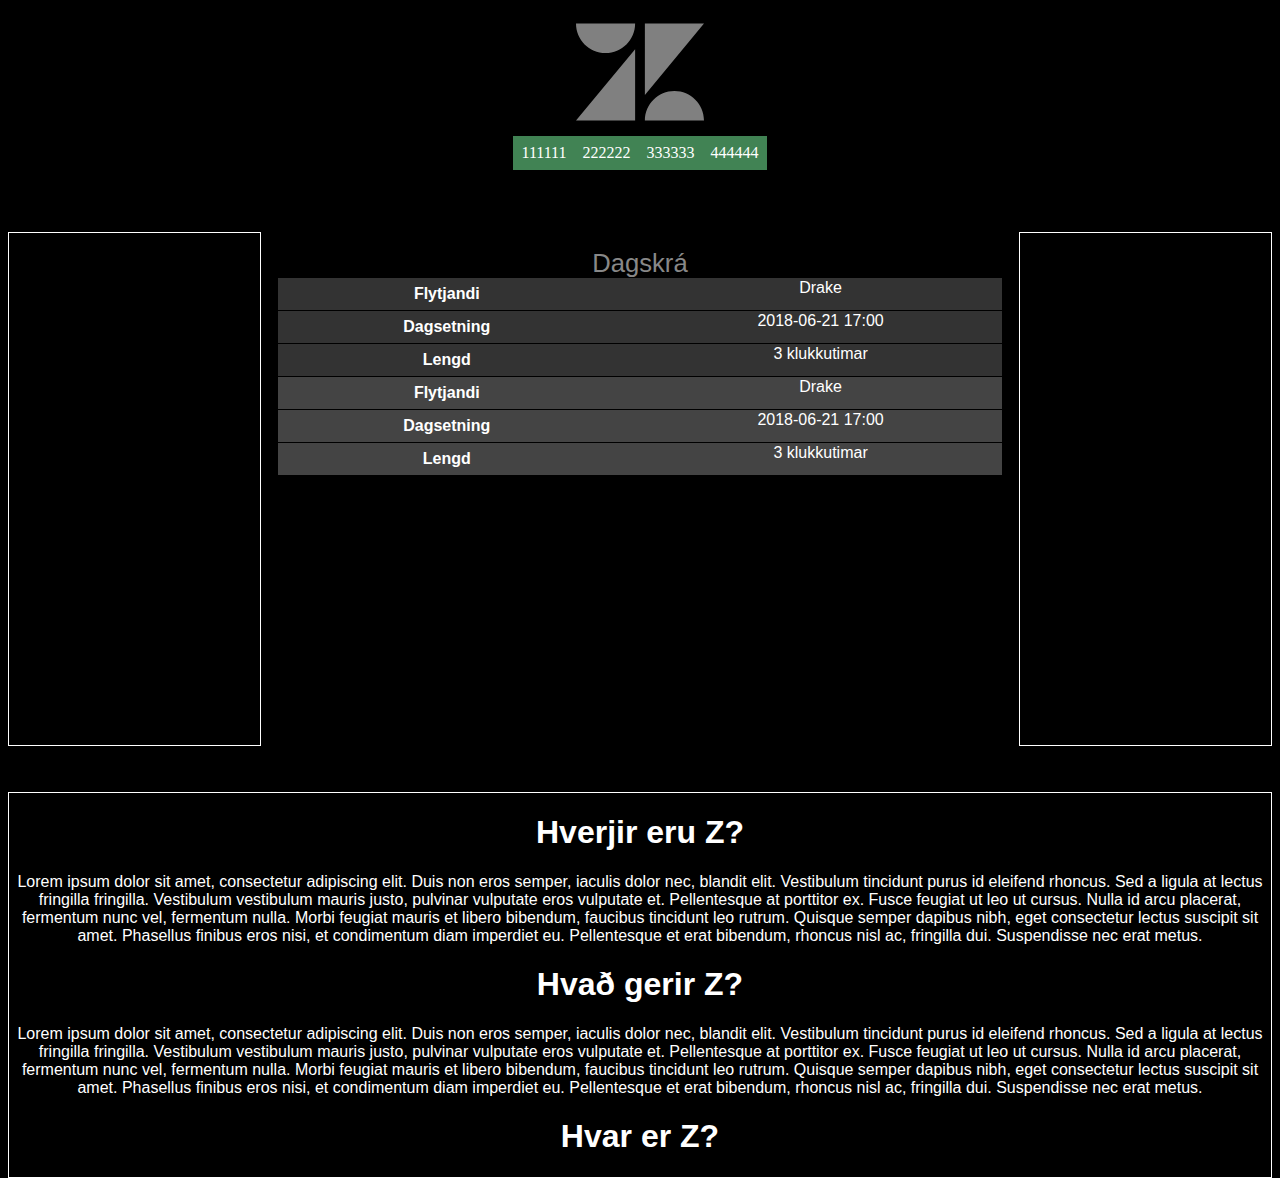
==== lokaverkefni/index.html @ 30cad7d5 "Add files via upload" ====
﻿<!DOCTYPE HTML>
<html>
	<head>	
		<link rel="stylesheet" href="css/normalize.css">
		<link rel="stylesheet" type="text/css" href="icomoon/style.css">
		<title>lokaverkefni</title>
		<meta charset="utf-8">
	</head>
	<body>
		<header>
			<svg class="icon icon-zendesk"><use xlink:href="#icon-zendesk"></use></svg>
		</header>

		<nav class="container">
			<ul>
				<li><a href="#1">111111</a></li>
				<li><a href="#2">222222</a></li>
				<li><a href="#3">333333</a></li>
				<li><a href="#4">444444</a></li>
			</ul>
		</nav>

		<section>
			<article>
				<table>
					<caption>Dagskrá</caption>
				

				<thead>
  				<tr>
	  				<th>Flytjandi</th>
				    <th>Dagsetning</th>
				    <th>Lengd</th>
  				</tr>
  			</thead>
  			<tbody>
  			<tr>
  				<td>Drake</td>
  				<td>2018-06-21 17:00</td>
  				<td>3 klukkutimar</td>
  			</tr>
  			<tr>
  				<td>Drake</td>
  				<td>2018-06-21 17:00</td>
  				<td>3 klukkutimar</td>
  			</tr>
  			</tbody>
  			</table>
			</article>

			<aside class="vinstri">
				
			</aside>

			<aside class="haegri">
				
			</aside>
		</section>
		
		<footer class="footer">
			<h1>Hverjir eru Z?</h1>
			<p>Lorem ipsum dolor sit amet, consectetur adipiscing elit. Duis non eros semper, iaculis dolor nec, blandit elit. Vestibulum tincidunt purus id eleifend rhoncus. Sed a ligula at lectus fringilla fringilla. Vestibulum vestibulum mauris justo, pulvinar vulputate eros vulputate et. Pellentesque at porttitor ex. Fusce feugiat ut leo ut cursus. Nulla id arcu placerat, fermentum nunc vel, fermentum nulla. Morbi feugiat mauris et libero bibendum, faucibus tincidunt leo rutrum. Quisque semper dapibus nibh, eget consectetur lectus suscipit sit amet. Phasellus finibus eros nisi, et condimentum diam imperdiet eu. Pellentesque et erat bibendum, rhoncus nisl ac, fringilla dui. Suspendisse nec erat metus.</p>
			<h1>Hvað gerir Z?</h1>
			<p>Lorem ipsum dolor sit amet, consectetur adipiscing elit. Duis non eros semper, iaculis dolor nec, blandit elit. Vestibulum tincidunt purus id eleifend rhoncus. Sed a ligula at lectus fringilla fringilla. Vestibulum vestibulum mauris justo, pulvinar vulputate eros vulputate et. Pellentesque at porttitor ex. Fusce feugiat ut leo ut cursus. Nulla id arcu placerat, fermentum nunc vel, fermentum nulla. Morbi feugiat mauris et libero bibendum, faucibus tincidunt leo rutrum. Quisque semper dapibus nibh, eget consectetur lectus suscipit sit amet. Phasellus finibus eros nisi, et condimentum diam imperdiet eu. Pellentesque et erat bibendum, rhoncus nisl ac, fringilla dui. Suspendisse nec erat metus.</p>
			<h1>Hvar er Z?</h1>
			
		</footer>
  	</body>

<svg aria-hidden="true" style="position: absolute; width: 0; height: 0; overflow: hidden;" version="1.1" xmlns="http://www.w3.org/2000/svg" xmlns:xlink="http://www.w3.org/1999/xlink">
<defs>
<symbol id="icon-zendesk" viewBox="0 0 32 32">
<title>zendesk</title>
<path d="M14.78 28.127h-14.78l14.78-17.844v17.844zM32 28.127h-14.78c0-4.084 3.305-7.391 7.391-7.391 4.084 0 7.389 3.309 7.389 7.391zM17.22 21.721v-17.848h14.78l-14.78 17.848zM14.78 3.873c0 4.081-3.308 7.392-7.391 7.392-4.080 0-7.389-3.308-7.389-7.389l14.78-0.003z"></path>
</symbol>
</defs>
</svg>
</html>
---- lokaverkefni/icomoon/style.css ----
.icon {
  display: inline-block;
  width: 8em;
  height: 8em;
  color: grey;
  stroke-width: 0;
  stroke: currentColor;
  fill: currentColor;
}

/* ==========================================
Single-colored icons can be modified like so:
.icon-name {
  font-size: 32px;
  color: red;
}
========================================== */
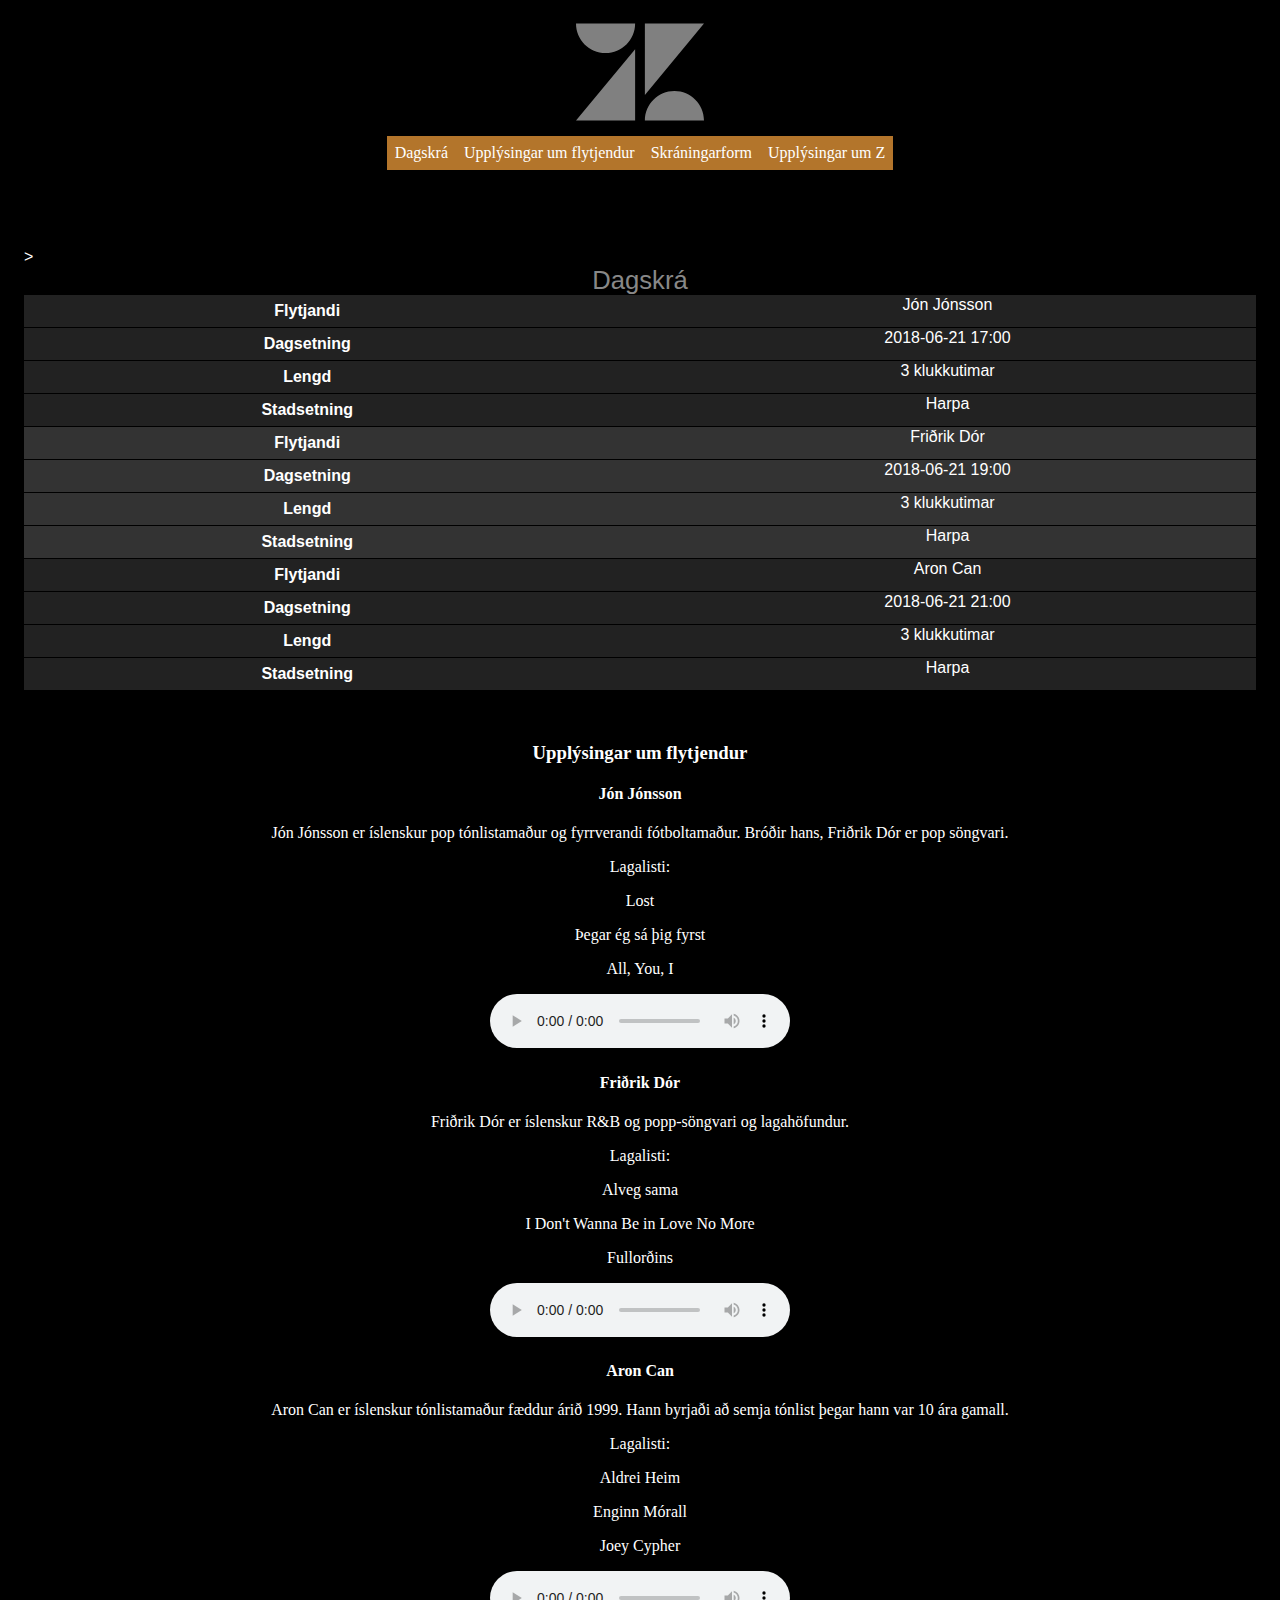
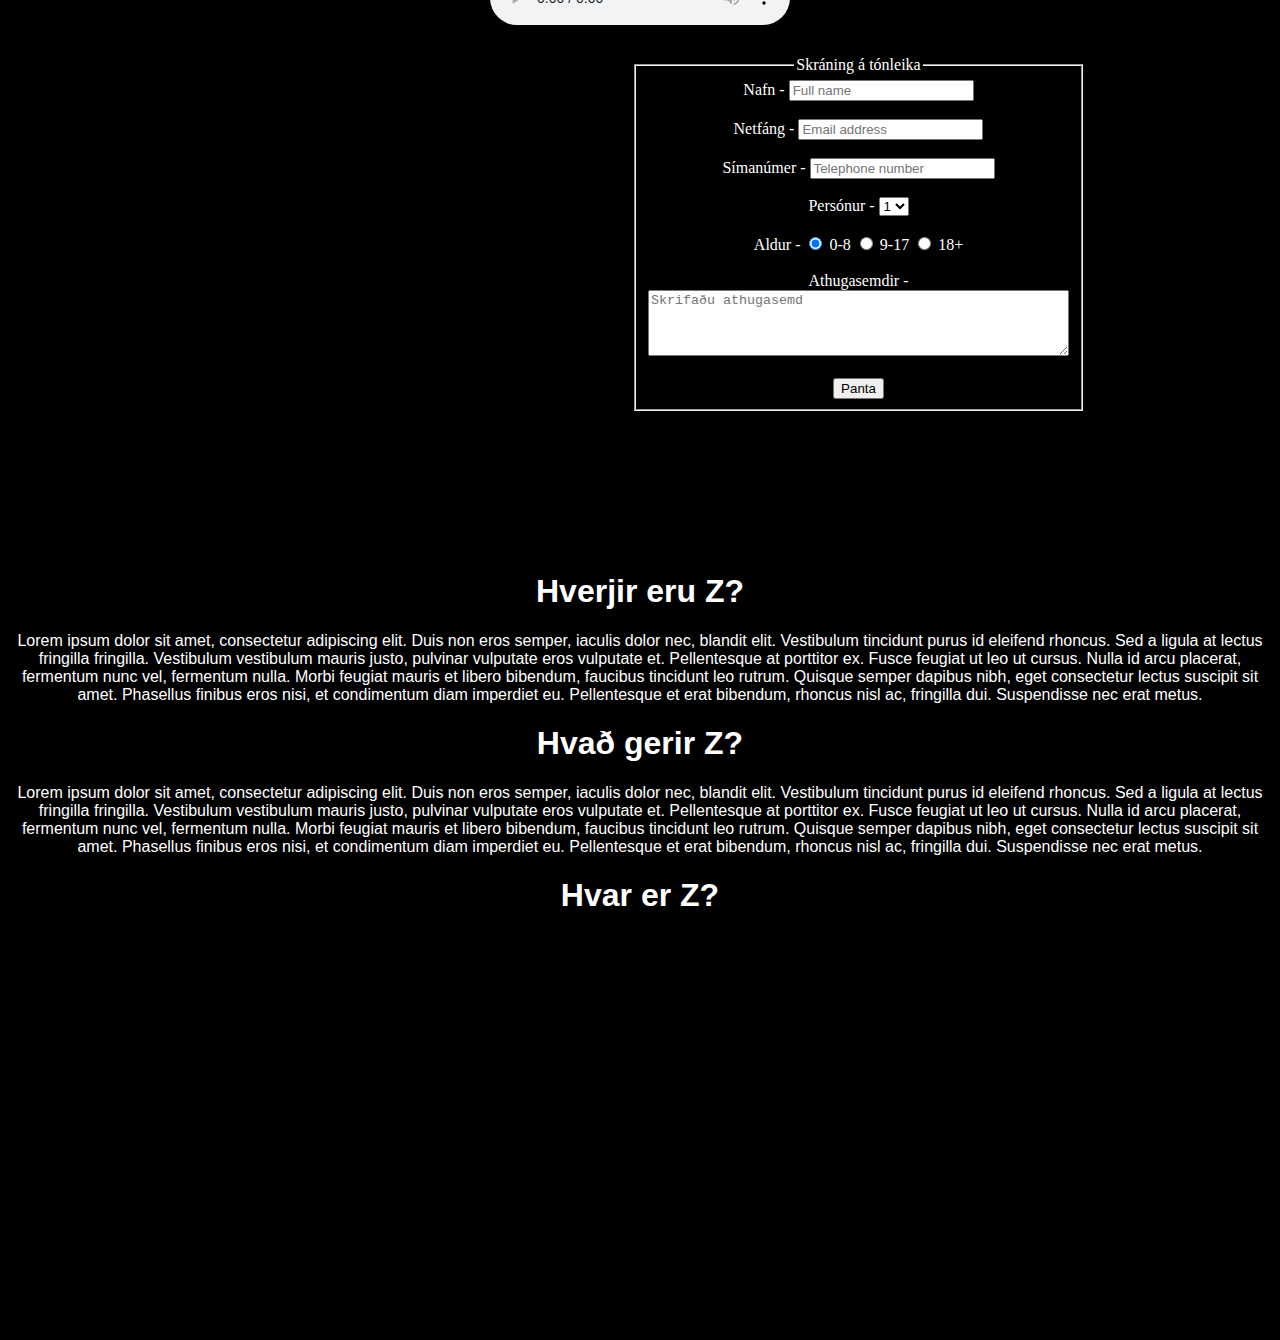
==== commit 4c23b934: "Add files via upload" ====
--- a/lokaverkefni/index.html
+++ b/lokaverkefni/index.html
@@ -13,56 +13,124 @@
 
 		<nav class="container">
 			<ul>
-				<li><a href="#1">111111</a></li>
-				<li><a href="#2">222222</a></li>
-				<li><a href="#3">333333</a></li>
-				<li><a href="#4">444444</a></li>
+				<li><a href="#article">Dagskrá</a></li>
+				<li><a href="#haegriaside">Upplýsingar um flytjendur</a></li>
+				<li><a href="#vinstriaside">Skráningarform</a></li>
+				<li><a href="#footer">Upplýsingar um Z</a></li>
 			</ul>
 		</nav>
 
 		<section>
-			<article>
+			<article id="article">
 				<table>
 					<caption>Dagskrá</caption>
-				
-
 				<thead>
   				<tr>
 	  				<th>Flytjandi</th>
 				    <th>Dagsetning</th>
 				    <th>Lengd</th>
+				    <th>Staðsetning</th>
   				</tr>
   			</thead>
   			<tbody>
   			<tr>
-  				<td>Drake</td>
+  				<td>Jón Jónsson</td>
   				<td>2018-06-21 17:00</td>
   				<td>3 klukkutimar</td>
+  				<td>Harpa</td>>
   			</tr>
   			<tr>
-  				<td>Drake</td>
-  				<td>2018-06-21 17:00</td>
+  				<td>Friðrik Dór</td>
+  				<td>2018-06-21 19:00</td>
   				<td>3 klukkutimar</td>
+  				<td>Harpa</td>
+  			</tr>
+  			<tr>
+  				<td>Aron Can</td>
+  				<td>2018-06-21 21:00</td>
+  				<td>3 klukkutimar</td>
+  				<td>Harpa</td>
   			</tr>
   			</tbody>
   			</table>
 			</article>
 
-			<aside class="vinstri">
-				
+			<aside id="vinstriaside" class="vinstri">
+				<form>
+				<fieldset>
+					<legend>Skráning á tónleika</legend>
+				<label>Nafn - </label>
+				<input type="text" name="nafn" placeholder="Full name" required>
+				<br> <br>
+				<label>Netfáng - </label>
+				<input type="email" name="netfang" placeholder="Email address" required>
+				<br><br>
+				<label>Símanúmer - </label>
+				<input type="tel" name="simi" placeholder="Telephone number">
+				<br><br>
+				<label>Persónur - </label>
+				<select>
+					<option>1</option>
+					<option>2</option>
+					<option>3</option>
+					<option>4</option>
+					<option>5</option>
+				</select>
+				<br><br>
+				<label>Aldur - </label>
+				<input type="radio" name="aldur" value="0-8" checked> 0-8
+				<input type="radio" name="aldur" value="9-17"> 9-17
+				<input type="radio" name="aldur" value="18+"> 18+
+				<br><br>
+				<label>Athugasemdir - </label>
+				<textarea rows="4" cols="50" placeholder="Skrifaðu athugasemd"></textarea>
+				<br><br>
+				<input type="submit" name="submit" value="Panta">
+				</fieldset>
+			</form>
 			</aside>
 
-			<aside class="haegri">
-				
+			<aside id="haegriaside" class="haegri">
+				<h3>Upplýsingar um flytjendur</h3>
+				<h4>Jón Jónsson</h4>
+				<p>Jón Jónsson er íslenskur pop tónlistamaður og fyrrverandi fótboltamaður. Bróðir hans, Friðrik Dór er pop söngvari.</p>
+				<p>Lagalisti:</p>
+				<p>Lost</p>
+				<p>Þegar ég sá þig fyrst</p>
+				<p>All, You, I</p>
+				<audio controls>
+         			 <source src="music/lost.mp3" type="audio/mpeg">
+       			</audio>
+				<h4>Friðrik Dór</h4>
+				<p>Friðrik Dór er íslenskur R&B og popp-söngvari og lagahöfundur.</p>
+				<p>Lagalisti:</p>
+				<p>Alveg sama</p>
+				<p>I Don't Wanna Be in Love No More</p>
+				<p>Fullorðins</p>
+				<audio controls>
+         			 <source src="music/alvegsama.mp3" type="audio/mpeg">
+       			</audio>
+				<h4>Aron Can</h4>
+				<p>Aron Can er íslenskur tónlistamaður fæddur árið 1999. Hann byrjaði að semja tónlist þegar hann var 10 ára gamall.</p>
+				<p>Lagalisti:</p>
+				<p>Aldrei Heim</p>
+				<p>Enginn Mórall</p>
+				<p>Joey Cypher</p>
+				<audio controls>
+         			 <source src="music/aldreiheim.mp3" type="audio/mpeg">
+       			</audio>
 			</aside>
 		</section>
 		
-		<footer class="footer">
+		<footer id="footer" class="footer">
 			<h1>Hverjir eru Z?</h1>
 			<p>Lorem ipsum dolor sit amet, consectetur adipiscing elit. Duis non eros semper, iaculis dolor nec, blandit elit. Vestibulum tincidunt purus id eleifend rhoncus. Sed a ligula at lectus fringilla fringilla. Vestibulum vestibulum mauris justo, pulvinar vulputate eros vulputate et. Pellentesque at porttitor ex. Fusce feugiat ut leo ut cursus. Nulla id arcu placerat, fermentum nunc vel, fermentum nulla. Morbi feugiat mauris et libero bibendum, faucibus tincidunt leo rutrum. Quisque semper dapibus nibh, eget consectetur lectus suscipit sit amet. Phasellus finibus eros nisi, et condimentum diam imperdiet eu. Pellentesque et erat bibendum, rhoncus nisl ac, fringilla dui. Suspendisse nec erat metus.</p>
 			<h1>Hvað gerir Z?</h1>
 			<p>Lorem ipsum dolor sit amet, consectetur adipiscing elit. Duis non eros semper, iaculis dolor nec, blandit elit. Vestibulum tincidunt purus id eleifend rhoncus. Sed a ligula at lectus fringilla fringilla. Vestibulum vestibulum mauris justo, pulvinar vulputate eros vulputate et. Pellentesque at porttitor ex. Fusce feugiat ut leo ut cursus. Nulla id arcu placerat, fermentum nunc vel, fermentum nulla. Morbi feugiat mauris et libero bibendum, faucibus tincidunt leo rutrum. Quisque semper dapibus nibh, eget consectetur lectus suscipit sit amet. Phasellus finibus eros nisi, et condimentum diam imperdiet eu. Pellentesque et erat bibendum, rhoncus nisl ac, fringilla dui. Suspendisse nec erat metus.</p>
 			<h1>Hvar er Z?</h1>
+			<div>
+				<iframe src="https://www.google.com/maps/embed?pb=!1m18!1m12!1m3!1d1739.597151646502!2d-21.93505901929224!3d64.15047722261365!2m3!1f0!2f0!3f0!3m2!1i1024!2i768!4f13.1!3m3!1m2!1s0x48d674d3019cb491%3A0xa813064fd5697156!2sHarpa!5e0!3m2!1sis!2sis!4v1525700470639" width="100%" height="400" frameborder="0" style="border:0" allowfullscreen></iframe>
+			</div>
 			
 		</footer>
   	</body>
